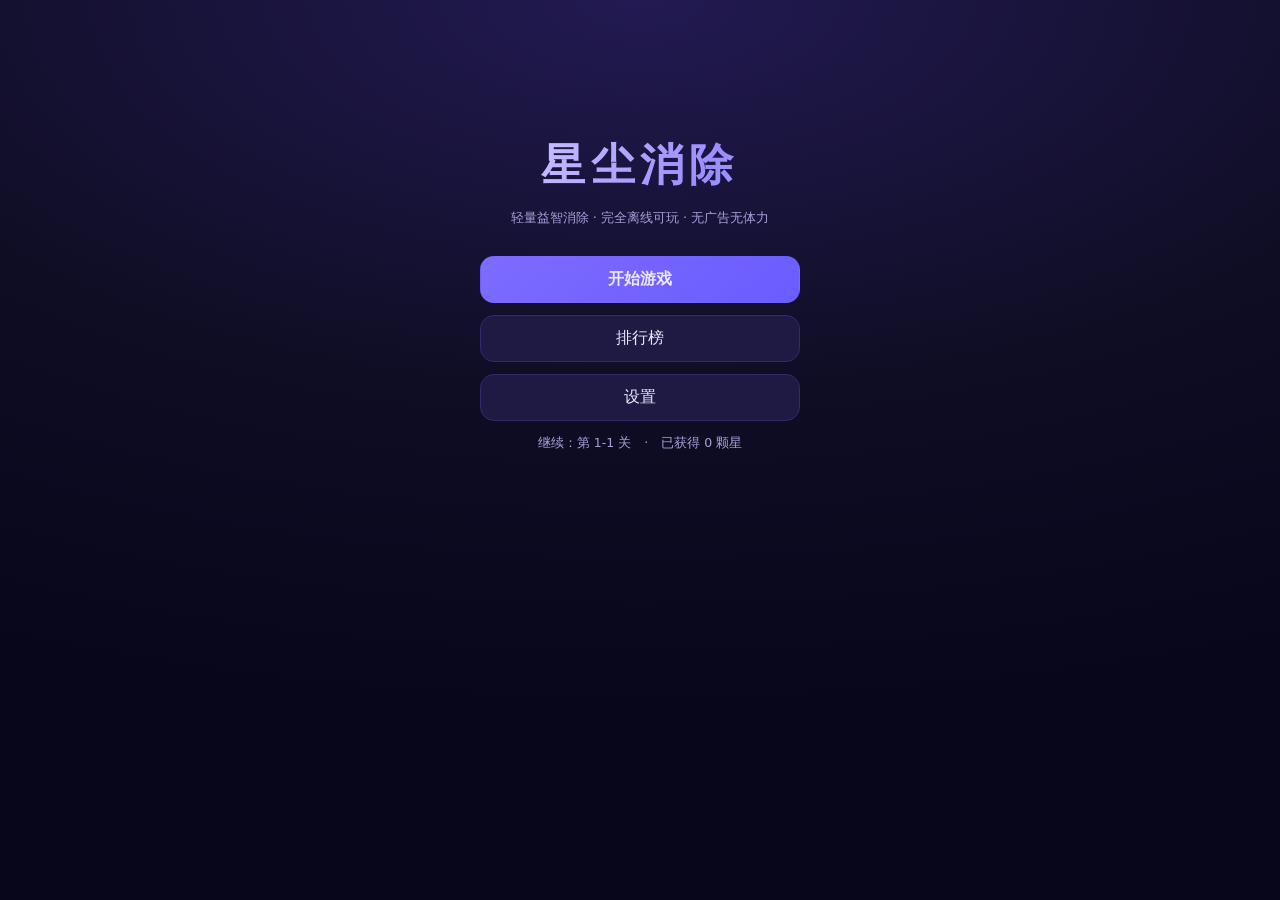
==== 选题一_益智消除网页游戏/设计文档_实验二/05_game_源码/index.html @ 1411627b "feat(game): 实现表现层与应用层，游戏可玩（实验一/实验二设计的落地） - 新增 index.html（6 页面 + 引导遮罩 + 提示条 + 确认弹窗）、styles.css（移动优先、触" ====
<!DOCTYPE html>
<html lang="zh-CN">
<head>
<meta charset="utf-8">
<meta name="viewport" content="width=device-width, initial-scale=1, viewport-fit=cover">
<meta name="theme-color" content="#12102a">
<title>星尘消除</title>
<link rel="stylesheet" href="styles.css">
<link rel="icon" href="data:image/svg+xml,%3Csvg xmlns='http://www.w3.org/2000/svg' viewBox='0 0 32 32'%3E%3Ccircle cx='16' cy='16' r='14' fill='%237c6cff'/%3E%3C/svg%3E">
</head>
<body>
<div id="app">

  <!-- ============ 主菜单 HOME ============ -->
  <section class="page is-active" id="page-home">
    <div class="home-wrap">
      <h1 class="logo">星尘消除</h1>
      <p class="tagline">轻量益智消除 · 完全离线可玩 · 无广告无体力</p>
      <div class="menu">
        <button class="btn btn-primary" id="home-continue">开始游戏</button>
        <button class="btn" id="home-rank">排行榜</button>
        <button class="btn" id="home-settings">设置</button>
      </div>
      <p class="hint" id="home-status"></p>
    </div>
  </section>

  <!-- ============ 关卡选择 LEVEL_SELECT ============ -->
  <section class="page" id="page-levels">
    <header class="bar">
      <button class="btn btn-icon" id="levels-back" aria-label="返回">←</button>
      <h2 class="bar-title">选择关卡</h2>
      <span class="bar-meta" id="levels-total-stars">★ 0</span>
    </header>
    <nav class="tabs" id="levels-tabs" aria-label="章节"></nav>
    <div class="level-grid" id="levels-grid"></div>
  </section>

  <!-- ============ 游戏 PLAYING ============ -->
  <section class="page" id="page-play">
    <header class="bar">
      <button class="btn btn-icon" id="play-back" aria-label="返回">←</button>
      <h2 class="bar-title" id="play-level-name">1-1</h2>
      <span class="bar-meta" id="play-moves">剩余 0 步</span>
    </header>
    <div class="hud">
      <div class="hud-item">
        <span class="hud-label" id="play-target-label">目标</span>
        <span class="hud-value" id="play-target">0 / 0</span>
      </div>
      <div class="hud-item">
        <span class="hud-label">得分</span>
        <span class="hud-value" id="play-score">0</span>
      </div>
      <div class="hud-item">
        <span class="hud-label">金币</span>
        <span class="hud-value" id="play-coins">0</span>
      </div>
    </div>
    <div class="board-wrap">
      <canvas id="play-board" aria-label="游戏棋盘"></canvas>
      <div class="combo-pop" id="play-combo" aria-live="polite"></div>
    </div>
    <div class="items" id="play-items">
      <button class="btn item" id="item-shuffle">
        <span class="item-name">洗牌</span><span class="item-cost">100</span><span class="item-count" id="count-shuffle">0</span>
      </button>
      <button class="btn item" id="item-hammer">
        <span class="item-name">锤子</span><span class="item-cost">150</span><span class="item-count" id="count-hammer">0</span>
      </button>
      <button class="btn item" id="item-steps">
        <span class="item-name">+5 步</span><span class="item-cost">200</span><span class="item-count" id="count-steps">0</span>
      </button>
    </div>
    <p class="hint" id="play-tip">点击或拖动交换相邻方块</p>
  </section>

  <!-- ============ 结算 RESULT ============ -->
  <section class="page" id="page-result">
    <div class="result-wrap">
      <h2 class="result-title" id="result-title">通关成功</h2>
      <div class="stars" id="result-stars" aria-label="星级"></div>
      <p class="result-score" id="result-score">0</p>
      <p class="result-sub" id="result-sub"></p>
      <div class="menu">
        <button class="btn btn-primary" id="result-next">下一关</button>
        <button class="btn" id="result-retry">重玩本关</button>
        <button class="btn" id="result-steps">花 200 金币 +5 步</button>
        <button class="btn" id="result-back">返回选关</button>
      </div>
    </div>
  </section>

  <!-- ============ 排行榜 LEADERBOARD ============ -->
  <section class="page" id="page-rank">
    <header class="bar">
      <button class="btn btn-icon" id="rank-back" aria-label="返回">←</button>
      <h2 class="bar-title">排行榜</h2>
      <span class="bar-meta">仅本机</span>
    </header>
    <nav class="tabs" id="rank-tabs">
      <button class="tab is-active" id="rank-tab-total">总星榜</button>
      <button class="tab" id="rank-tab-level">单关榜</button>
    </nav>
    <div class="rank-level-pick" id="rank-level-pick"></div>
    <ol class="rank-list" id="rank-list"></ol>
  </section>

  <!-- ============ 设置 SETTINGS ============ -->
  <section class="page" id="page-settings">
    <header class="bar">
      <button class="btn btn-icon" id="settings-back" aria-label="返回">←</button>
      <h2 class="bar-title">设置</h2>
      <span class="bar-meta"></span>
    </header>
    <div class="settings">
      <div class="setting-row">
        <label for="settings-nickname">昵称</label>
        <input id="settings-nickname" maxlength="8" autocomplete="off">
      </div>
      <div class="setting-row">
        <label for="settings-music-on">背景音乐</label>
        <input type="checkbox" id="settings-music-on">
      </div>
      <div class="setting-row">
        <label for="settings-music-vol">音乐音量</label>
        <input type="range" id="settings-music-vol" min="0" max="100" step="5">
      </div>
      <div class="setting-row">
        <label for="settings-sfx-on">音效</label>
        <input type="checkbox" id="settings-sfx-on">
      </div>
      <div class="setting-row">
        <label for="settings-sfx-vol">音效音量</label>
        <input type="range" id="settings-sfx-vol" min="0" max="100" step="5">
      </div>
      <div class="setting-row">
        <label>离线可玩</label>
        <span class="setting-value" id="settings-offline">检测中…</span>
      </div>
      <div class="setting-row">
        <label>音效支持</label>
        <span class="setting-value" id="settings-audio">检测中…</span>
      </div>
      <button class="btn btn-danger" id="settings-reset">重置进度</button>
      <p class="hint">重置将清空关卡进度与两个榜单，恢复初始状态（金币 0、道具各 1、仅解锁 1-1），<strong>保留昵称与音量设置</strong>。</p>
      <p class="hint" id="settings-about"></p>
    </div>
  </section>
</div>

<div class="banner hidden" id="banner" role="status"></div>

<div class="guide hidden" id="guide">
  <div class="guide-box">
    <p class="guide-text" id="guide-text"></p>
    <div class="guide-actions">
      <button class="btn btn-primary" id="guide-next">下一步</button>
      <button class="btn btn-ghost" id="guide-skip">跳过引导</button>
    </div>
  </div>
</div>

<div class="modal hidden" id="modal">
  <div class="modal-box">
    <h3 id="modal-title">确认</h3>
    <p id="modal-text"></p>
    <div class="modal-actions">
      <button class="btn btn-primary" id="modal-ok">确定</button>
      <button class="btn btn-ghost" id="modal-cancel">取消</button>
    </div>
  </div>
</div>

<script type="module" src="src/main.js"></script>
</body>
</html>
---- 选题一_益智消除网页游戏/设计文档_实验二/05_game_源码/styles.css ----
/* styles.css —— 《星尘消除》界面样式（移动优先，NFR-02b/NFR-03c）
   约束：触控目标 ≥44×44 px；≥360×640 不裁切；棋盘等比缩放并居中。 */

:root {
  --bg: #0f0d24;
  --bg-2: #171338;
  --card: #1e1a44;
  --card-2: #262057;
  --line: #322a6b;
  --text: #ece9ff;
  --muted: #a79fd8;
  --primary: #7c6cff;
  --primary-2: #9b8cff;
  --danger: #ff6b81;
  --ok: #4ad9a4;
  --radius: 14px;
  --tap: 44px;
}

* { box-sizing: border-box; -webkit-tap-highlight-color: transparent; }

html, body {
  margin: 0;
  padding: 0;
  min-height: 100%;
  background: radial-gradient(120% 80% at 50% 0%, #221a52 0%, var(--bg) 55%, #08061a 100%);
  color: var(--text);
  font-family: "PingFang SC", "Microsoft YaHei", "Hiragino Sans GB", system-ui, sans-serif;
  font-size: 16px;
  line-height: 1.5;
}

#app {
  max-width: 720px;
  margin: 0 auto;
  padding: 12px 14px 24px;
  min-height: 100vh;
  min-height: 100dvh;
}

/* ---------- 页面切换 ---------- */
.page { display: none; }
.page.is-active { display: block; animation: fade 0.18s ease-out; }
@keyframes fade { from { opacity: 0; transform: translateY(4px); } to { opacity: 1; transform: none; } }

/* ---------- 主菜单 ---------- */
.home-wrap { padding-top: 12vh; text-align: center; }
.logo {
  margin: 0;
  font-size: clamp(30px, 10vw, 44px);
  letter-spacing: 0.12em;
  background: linear-gradient(120deg, #fff, var(--primary-2) 60%, #7ce0ff);
  -webkit-background-clip: text;
  background-clip: text;
  color: transparent;
}
.tagline { color: var(--muted); font-size: 13px; margin: 10px 0 28px; }
.menu { display: flex; flex-direction: column; gap: 12px; max-width: 320px; margin: 0 auto; }

/* ---------- 按钮 ---------- */
.btn {
  min-height: var(--tap);
  padding: 12px 18px;
  border: 1px solid var(--line);
  border-radius: var(--radius);
  background: var(--card);
  color: var(--text);
  font-size: 16px;
  font-family: inherit;
  cursor: pointer;
  transition: transform 0.08s ease, background 0.15s ease, border-color 0.15s ease;
}
.btn:hover { background: var(--card-2); }
.btn:active { transform: scale(0.98); }
.btn:disabled { opacity: 0.45; cursor: not-allowed; }
.btn-primary { background: linear-gradient(140deg, var(--primary), #6a5cff); border-color: transparent; font-weight: 600; }
.btn-primary:hover { background: linear-gradient(140deg, var(--primary-2), #7a6cff); }
.btn-danger { border-color: var(--danger); color: var(--danger); }
.btn-ghost { background: transparent; }
.btn-icon { width: var(--tap); min-width: var(--tap); padding: 0; font-size: 20px; line-height: 1; }
.btn.is-on { border-color: var(--primary); box-shadow: 0 0 0 2px rgba(124, 108, 255, 0.25) inset; }

/* ---------- 顶栏 ---------- */
.bar { display: flex; align-items: center; gap: 10px; margin-bottom: 12px; }
.bar-title { flex: 1; margin: 0; font-size: 17px; font-weight: 600; text-align: center; }
.bar-meta { min-width: 64px; text-align: right; color: var(--muted); font-size: 13px; }

/* ---------- 标签页 ---------- */
.tabs { display: flex; gap: 8px; margin-bottom: 12px; overflow-x: auto; padding-bottom: 2px; }
.tab {
  min-height: 40px;
  padding: 8px 14px;
  border-radius: 999px;
  border: 1px solid var(--line);
  background: transparent;
  color: var(--muted);
  font-family: inherit;
  font-size: 14px;
  white-space: nowrap;
  cursor: pointer;
}
.tab.is-active { background: var(--card-2); color: var(--text); border-color: var(--primary); }

/* ---------- 关卡网格 ---------- */
.level-grid { display: grid; grid-template-columns: repeat(auto-fill, minmax(78px, 1fr)); gap: 10px; }
.level-cell {
  min-height: 78px;
  border: 1px solid var(--line);
  border-radius: var(--radius);
  background: var(--card);
  color: var(--text);
  font-family: inherit;
  display: flex;
  flex-direction: column;
  align-items: center;
  justify-content: center;
  gap: 4px;
  cursor: pointer;
}
.level-cell:disabled { opacity: 0.4; cursor: not-allowed; }
.level-cell.is-broken { border-color: var(--danger); color: var(--danger); }
.level-cell .lv-id { font-size: 17px; font-weight: 600; }
.level-cell .lv-stars { font-size: 12px; color: #ffd166; letter-spacing: 1px; }
.level-cell .lv-obj { font-size: 11px; color: var(--muted); }

/* ---------- 局内 HUD ---------- */
.hud { display: flex; gap: 8px; margin-bottom: 10px; }
.hud-item { flex: 1; background: var(--card); border: 1px solid var(--line); border-radius: 12px; padding: 8px 10px; text-align: center; }
.hud-label { display: block; font-size: 11px; color: var(--muted); }
.hud-value { display: block; font-size: 16px; font-weight: 600; font-variant-numeric: tabular-nums; }

/* ---------- 棋盘 ---------- */
.board-wrap { position: relative; display: flex; justify-content: center; margin: 6px 0 12px; }
#play-board { touch-action: none; border-radius: 16px; background: rgba(10, 8, 26, 0.55); box-shadow: 0 8px 30px rgba(0, 0, 0, 0.35); }
#play-board.is-selecting { box-shadow: 0 0 0 2px var(--primary), 0 8px 30px rgba(0, 0, 0, 0.35); cursor: crosshair; }
.combo-pop {
  position: absolute;
  top: 8px;
  left: 50%;
  transform: translateX(-50%);
  font-size: 18px;
  font-weight: 700;
  color: #ffd166;
  text-shadow: 0 2px 10px rgba(0, 0, 0, 0.6);
  opacity: 0;
  pointer-events: none;
  transition: opacity 0.2s ease, transform 0.35s ease;
}
.combo-pop.is-show { opacity: 1; transform: translateX(-50%) translateY(-10px); }

/* ---------- 道具栏 ---------- */
.items { display: flex; gap: 8px; }
.item { flex: 1; display: flex; flex-direction: column; align-items: center; gap: 2px; padding: 8px 6px; }
.item-name { font-size: 14px; }
.item-cost { font-size: 11px; color: #ffd166; }
.item-count { font-size: 11px; color: var(--muted); }

/* ---------- 结算 ---------- */
.result-wrap { text-align: center; padding-top: 8vh; }
.result-title { font-size: 26px; margin: 0 0 8px; }
.stars { font-size: 34px; letter-spacing: 6px; color: #ffd166; min-height: 44px; }
.result-score { font-size: 30px; font-weight: 700; margin: 6px 0 2px; font-variant-numeric: tabular-nums; }
.result-sub { color: var(--muted); font-size: 14px; margin: 0 0 22px; }

/* ---------- 排行榜 ---------- */
.rank-level-pick { display: flex; gap: 6px; overflow-x: auto; padding-bottom: 6px; margin-bottom: 8px; }
.rank-list { list-style: none; margin: 0; padding: 0; }
.rank-list li {
  display: flex;
  align-items: center;
  gap: 10px;
  padding: 10px 12px;
  border: 1px solid var(--line);
  border-radius: 12px;
  background: var(--card);
  margin-bottom: 6px;
  font-size: 14px;
}
.rank-list .rk-no { width: 26px; color: var(--muted); font-variant-numeric: tabular-nums; }
.rank-list .rk-name { flex: 1; overflow: hidden; text-overflow: ellipsis; white-space: nowrap; }
.rank-list .rk-val { font-weight: 600; font-variant-numeric: tabular-nums; }
.rank-list .rk-time { color: var(--muted); font-size: 11px; }
.rank-list .is-me { border-color: var(--primary); }
.rank-empty { color: var(--muted); font-size: 14px; text-align: center; padding: 18px 0; }

/* ---------- 设置 ---------- */
.settings { display: flex; flex-direction: column; gap: 12px; }
.setting-row { display: flex; align-items: center; gap: 12px; background: var(--card); border: 1px solid var(--line); border-radius: 12px; padding: 10px 12px; }
.setting-row label { flex: 1; font-size: 15px; }
.setting-row input[type="text"], .setting-row input:not([type]) {
  width: 140px; min-height: 36px; padding: 6px 10px; border-radius: 8px;
  border: 1px solid var(--line); background: var(--bg-2); color: var(--text); font-family: inherit; font-size: 15px;
}
.setting-row input[type="range"] { width: 150px; accent-color: var(--primary); }
.setting-row input[type="checkbox"] { width: 22px; height: 22px; accent-color: var(--primary); }
.setting-value { color: var(--muted); font-size: 14px; }
.hint { color: var(--muted); font-size: 12.5px; line-height: 1.6; }

/* ---------- 提示条 / 引导 / 弹窗 ---------- */
.banner {
  position: fixed;
  top: 10px;
  left: 50%;
  transform: translateX(-50%);
  max-width: 92vw;
  padding: 10px 16px;
  border-radius: 999px;
  background: rgba(255, 107, 129, 0.95);
  color: #fff;
  font-size: 14px;
  z-index: 40;
  box-shadow: 0 6px 20px rgba(0, 0, 0, 0.35);
}
.guide { position: fixed; inset: 0; background: rgba(6, 4, 18, 0.78); display: flex; align-items: flex-end; justify-content: center; z-index: 50; }
.guide-box { width: min(560px, 92vw); margin-bottom: 8vh; background: var(--card); border: 1px solid var(--line); border-radius: 16px; padding: 16px; }
.guide-text { margin: 0 0 14px; font-size: 15px; }
.guide-actions { display: flex; gap: 10px; }
.guide-actions .btn { flex: 1; }
.modal { position: fixed; inset: 0; background: rgba(6, 4, 18, 0.78); display: flex; align-items: center; justify-content: center; z-index: 60; }
.modal-box { width: min(420px, 90vw); background: var(--card); border: 1px solid var(--line); border-radius: 16px; padding: 18px; }
.modal-box h3 { margin: 0 0 8px; font-size: 17px; }
.modal-box p { margin: 0 0 16px; color: var(--muted); font-size: 14px; }
.modal-actions { display: flex; gap: 10px; }
.modal-actions .btn { flex: 1; }
.hidden { display: none !important; }

/* ---------- 窄屏 / 横屏适配（NFR-02b） ---------- */
@media (max-width: 380px) {
  #app { padding: 10px 10px 18px; }
  .hud-value { font-size: 15px; }
  .item-name { font-size: 13px; }
}
@media (min-width: 721px) {
  #app { padding-top: 24px; }
  .board-wrap { margin: 14px 0 18px; }
}
@media (prefers-reduced-motion: reduce) {
  .page.is-active { animation: none; }
  .btn { transition: none; }
}
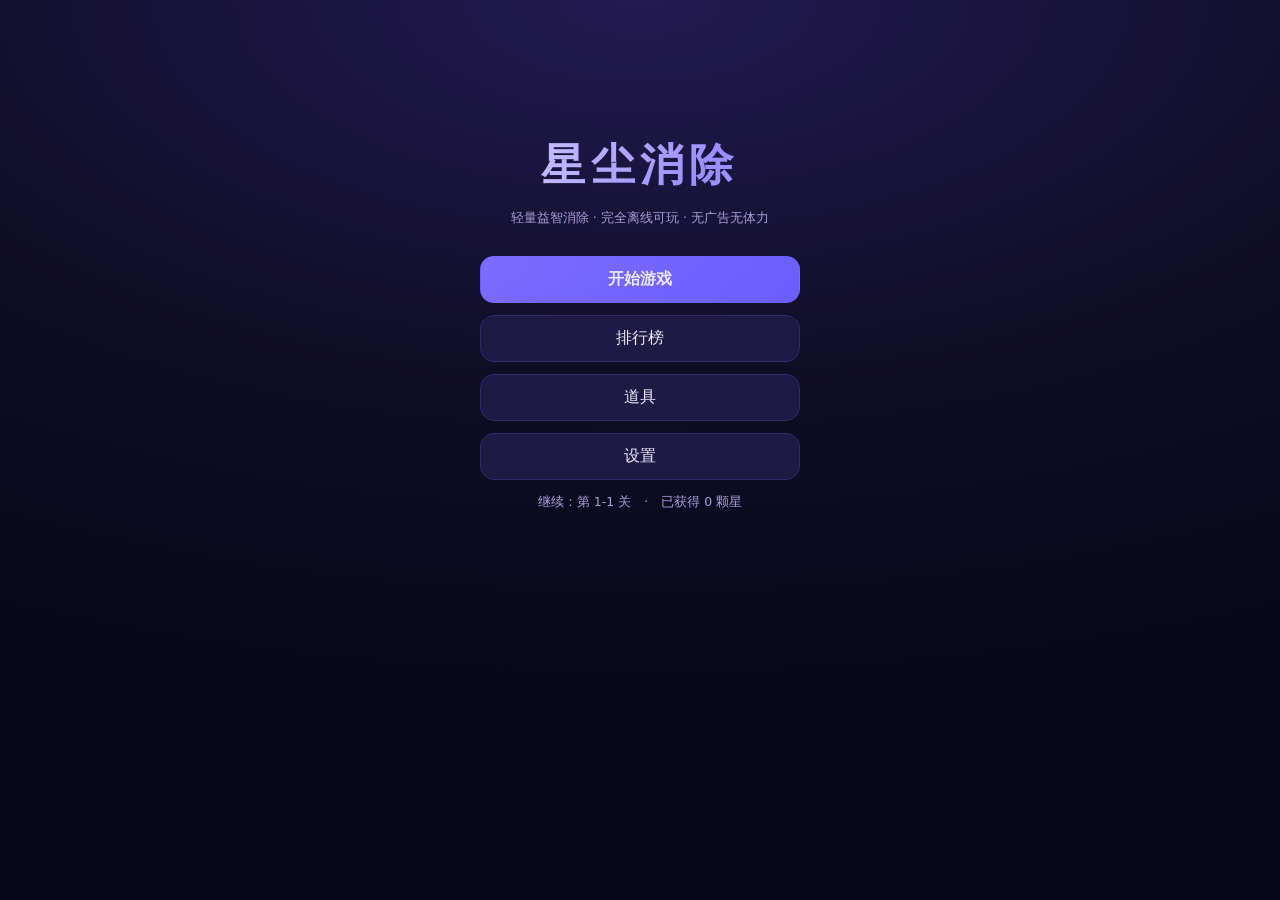
==== commit 445c6981: "feat(ui): S1 目标可读性——目标色、章节头与关卡卡信息 - 选关页新增章节头：章节名、已通关/星级进度；关卡卡显示目标颜色+形状、   历史最佳分、锁标记与当前关高亮 - 局内消除型关卡 " ====
--- a/选题一_益智消除网页游戏/设计文档_实验二/05_game_源码/index.html
+++ b/选题一_益智消除网页游戏/设计文档_实验二/05_game_源码/index.html
@@ -19,6 +19,7 @@
       <div class="menu">
         <button class="btn btn-primary" id="home-continue">开始游戏</button>
         <button class="btn" id="home-rank">排行榜</button>
+        <button class="btn" id="home-items">道具</button>
         <button class="btn" id="home-settings">设置</button>
       </div>
       <p class="hint" id="home-status"></p>
@@ -30,9 +31,17 @@
     <header class="bar">
       <button class="btn btn-icon" id="levels-back" aria-label="返回">←</button>
       <h2 class="bar-title">选择关卡</h2>
+      <button class="btn btn-small" id="levels-items">道具</button>
       <span class="bar-meta" id="levels-total-stars">★ 0</span>
     </header>
     <nav class="tabs" id="levels-tabs" aria-label="章节"></nav>
+    <div class="chapter-head" id="levels-chapter-head">
+      <div class="chapter-head-main">
+        <span class="chapter-kicker" id="levels-chapter-kicker">第 1 章</span>
+        <h3 class="chapter-name" id="levels-chapter-name">晨光草坪</h3>
+      </div>
+      <span class="chapter-progress" id="levels-chapter-progress">0 / 10 关 · 0 / 30 ★</span>
+    </div>
     <div class="level-grid" id="levels-grid"></div>
   </section>
 
@@ -46,6 +55,7 @@
     <div class="hud">
       <div class="hud-item">
         <span class="hud-label" id="play-target-label">目标</span>
+        <span class="target-chip hidden" id="play-target-chip" role="img"></span>
         <span class="hud-value" id="play-target">0 / 0</span>
       </div>
       <div class="hud-item">
@@ -61,17 +71,8 @@
       <canvas id="play-board" aria-label="游戏棋盘"></canvas>
       <div class="combo-pop" id="play-combo" aria-live="polite"></div>
     </div>
-    <div class="items" id="play-items">
-      <button class="btn item" id="item-shuffle">
-        <span class="item-name">洗牌</span><span class="item-cost">100</span><span class="item-count" id="count-shuffle">0</span>
-      </button>
-      <button class="btn item" id="item-hammer">
-        <span class="item-name">锤子</span><span class="item-cost">150</span><span class="item-count" id="count-hammer">0</span>
-      </button>
-      <button class="btn item" id="item-steps">
-        <span class="item-name">+5 步</span><span class="item-cost">200</span><span class="item-count" id="count-steps">0</span>
-      </button>
-    </div>
+    <div class="items" id="play-items"></div>
+    <p class="hint hidden" id="play-items-empty">未携带道具 · 可在主界面或选关页的「道具」中配置（每局最多 3 个）</p>
     <p class="hint" id="play-tip">点击或拖动交换相邻方块</p>
   </section>
 
@@ -104,6 +105,21 @@
     </nav>
     <div class="rank-level-pick" id="rank-level-pick"></div>
     <ol class="rank-list" id="rank-list"></ol>
+  </section>
+
+  <!-- ============ 道具库 ITEMS ============ -->
+  <section class="page" id="page-items">
+    <header class="bar">
+      <button class="btn btn-icon" id="items-back" aria-label="返回">←</button>
+      <h2 class="bar-title">道具</h2>
+      <span class="bar-meta" id="items-coins">0 金币</span>
+    </header>
+    <p class="hint" id="items-tip">通关对应关卡解锁；每局最多携带 3 个，使用消耗金币。</p>
+    <div class="item-list" id="items-list"></div>
+    <div class="items-actions">
+      <button class="btn" id="items-clear">清空携带</button>
+      <button class="btn btn-primary" id="items-done">完成</button>
+    </div>
   </section>
 
   <!-- ============ 设置 SETTINGS ============ -->
--- a/选题一_益智消除网页游戏/设计文档_实验二/05_game_源码/styles.css
+++ b/选题一_益智消除网页游戏/设计文档_实验二/05_game_源码/styles.css
@@ -101,10 +101,30 @@
 }
 .tab.is-active { background: var(--card-2); color: var(--text); border-color: var(--primary); }
 
+/* ---------- 章节头（目标可读性：当前章节名/进度） ---------- */
+.chapter-head {
+  display: flex;
+  align-items: center;
+  justify-content: space-between;
+  gap: 10px;
+  flex-wrap: wrap;
+  margin: 0 0 12px;
+  padding: 10px 12px;
+  border: 1px solid var(--line);
+  border-radius: var(--radius);
+  background: linear-gradient(135deg, var(--card-2), var(--card));
+}
+.chapter-head-main { display: flex; align-items: baseline; gap: 8px; min-width: 0; }
+.chapter-kicker { color: var(--muted); font-size: 11px; letter-spacing: 0.08em; white-space: nowrap; }
+.chapter-name { margin: 0; font-size: 18px; font-weight: 600; letter-spacing: 0.04em; }
+.chapter-progress { color: var(--muted); font-size: 12px; text-align: right; font-variant-numeric: tabular-nums; }
+
 /* ---------- 关卡网格 ---------- */
-.level-grid { display: grid; grid-template-columns: repeat(auto-fill, minmax(78px, 1fr)); gap: 10px; }
+.level-grid { display: grid; grid-template-columns: repeat(auto-fill, minmax(96px, 1fr)); gap: 10px; }
 .level-cell {
-  min-height: 78px;
+  min-height: 92px;
+  padding: 6px 4px;
+  position: relative;
   border: 1px solid var(--line);
   border-radius: var(--radius);
   background: var(--card);
@@ -114,18 +134,48 @@
   flex-direction: column;
   align-items: center;
   justify-content: center;
-  gap: 4px;
+  gap: 3px;
   cursor: pointer;
 }
 .level-cell:disabled { opacity: 0.4; cursor: not-allowed; }
 .level-cell.is-broken { border-color: var(--danger); color: var(--danger); }
+.level-cell.is-current { border-color: var(--primary); box-shadow: 0 0 0 1px var(--primary) inset; }
 .level-cell .lv-id { font-size: 17px; font-weight: 600; }
 .level-cell .lv-stars { font-size: 12px; color: #ffd166; letter-spacing: 1px; }
-.level-cell .lv-obj { font-size: 11px; color: var(--muted); }
+.level-cell .lv-obj {
+  display: inline-flex;
+  align-items: center;
+  justify-content: center;
+  gap: 4px;
+  max-width: 100%;
+  font-size: 11px;
+  color: var(--muted);
+}
+.level-cell .lv-obj-text { white-space: nowrap; }
+.level-cell .lv-best { font-size: 10px; color: var(--muted); font-variant-numeric: tabular-nums; }
+.level-cell .lv-lock { position: absolute; top: 5px; right: 5px; font-size: 10px; opacity: 0.8; }
+
+/* 颜色 + 形状双编码的目标色标记（关卡卡 / 局内 HUD / 结算） */
+.target-chip { display: inline-flex; align-items: center; gap: 4px; color: var(--text); font-size: 11px; line-height: 1; white-space: nowrap; }
+.target-chip svg { flex: none; display: block; }
+.target-chip-text { color: var(--muted); }
+.hud-item .target-chip { justify-content: center; margin: 2px 0 1px; }
+.result-sub .target-chip { vertical-align: -2px; }
 
 /* ---------- 局内 HUD ---------- */
 .hud { display: flex; gap: 8px; margin-bottom: 10px; }
-.hud-item { flex: 1; background: var(--card); border: 1px solid var(--line); border-radius: 12px; padding: 8px 10px; text-align: center; }
+.hud-item {
+  flex: 1;
+  display: flex;
+  flex-direction: column;
+  align-items: center;
+  justify-content: center;
+  background: var(--card);
+  border: 1px solid var(--line);
+  border-radius: 12px;
+  padding: 8px 10px;
+  text-align: center;
+}
 .hud-label { display: block; font-size: 11px; color: var(--muted); }
 .hud-value { display: block; font-size: 16px; font-weight: 600; font-variant-numeric: tabular-nums; }
 
@@ -197,19 +247,23 @@
 .hint { color: var(--muted); font-size: 12.5px; line-height: 1.6; }
 
 /* ---------- 提示条 / 引导 / 弹窗 ---------- */
+/* 提示条：置于底部，避免遮挡顶栏/HUD 与章节标签，且不拦截点击 */
 .banner {
   position: fixed;
-  top: 10px;
+  bottom: calc(12px + env(safe-area-inset-bottom, 0px));
   left: 50%;
   transform: translateX(-50%);
-  max-width: 92vw;
-  padding: 10px 16px;
-  border-radius: 999px;
-  background: rgba(255, 107, 129, 0.95);
+  max-width: min(92vw, 560px);
+  padding: 9px 16px;
+  border-radius: 12px;
+  background: rgba(255, 107, 129, 0.96);
   color: #fff;
-  font-size: 14px;
+  font-size: 13.5px;
+  line-height: 1.4;
+  text-align: center;
   z-index: 40;
   box-shadow: 0 6px 20px rgba(0, 0, 0, 0.35);
+  pointer-events: none;
 }
 .guide { position: fixed; inset: 0; background: rgba(6, 4, 18, 0.78); display: flex; align-items: flex-end; justify-content: center; z-index: 50; }
 .guide-box { width: min(560px, 92vw); margin-bottom: 8vh; background: var(--card); border: 1px solid var(--line); border-radius: 16px; padding: 16px; }
@@ -229,6 +283,8 @@
   #app { padding: 10px 10px 18px; }
   .hud-value { font-size: 15px; }
   .item-name { font-size: 13px; }
+  .chapter-name { font-size: 16px; }
+  .chapter-progress { width: 100%; text-align: left; }
 }
 @media (min-width: 721px) {
   #app { padding-top: 24px; }
@@ -238,3 +294,23 @@
   .page.is-active { animation: none; }
   .btn { transition: none; }
 }
+
+/* ---------- 道具库（FR-09） ---------- */
+.btn-small { min-height: 34px; padding: 6px 12px; font-size: 13px; border-radius: 10px; }
+.item-list { display: flex; flex-direction: column; gap: 10px; margin: 10px 0 16px; }
+.item-row {
+  display: flex; align-items: center; gap: 12px;
+  background: var(--card); border: 1px solid var(--line);
+  border-radius: 12px; padding: 10px 12px;
+}
+.item-row.is-equipped { border-color: var(--primary); box-shadow: 0 0 0 2px rgba(124, 108, 255, 0.2) inset; }
+.item-row.is-locked { opacity: 0.5; }
+.item-row-text { flex: 1; min-width: 0; }
+.item-row-name { display: flex; align-items: baseline; gap: 8px; font-size: 15px; font-weight: 600; }
+.item-row-price { font-size: 12px; font-weight: 400; color: #ffd166; }
+.item-row-desc { margin-top: 2px; font-size: 12px; line-height: 1.5; color: var(--muted); }
+.items-actions { display: flex; gap: 10px; }
+.items-actions .btn { flex: 1; }
+.items .item:disabled { opacity: 0.4; }
+/* 调试面板显示时：页面内容可滚动到面板上方，避免按钮被遮挡（仅测试版） */
+body.has-debug-panel .page { padding-bottom: 40vh; }
